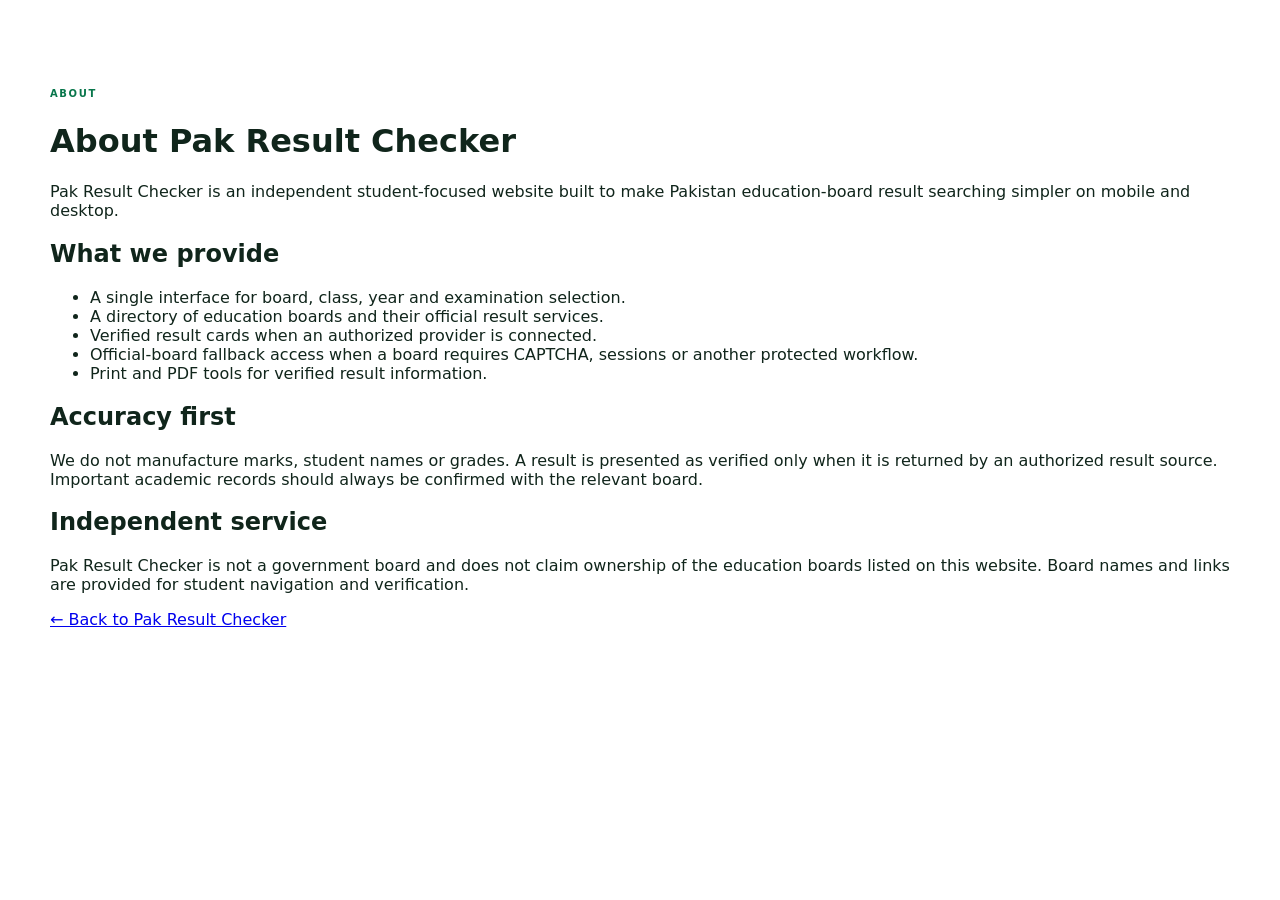
==== about.html @ 98196ac1 "Add About page for trust, transparency and SEO" ====
<!doctype html>
<html lang="en-PK">
<head>
<meta charset="utf-8"><meta name="viewport" content="width=device-width,initial-scale=1,viewport-fit=cover">
<meta name="robots" content="index,follow"><meta name="description" content="About Pak Result Checker — an independent Pakistan education result search and official-source directory.">
<link rel="canonical" href="https://pak-result-checker.vercel.app/about.html"><link rel="icon" href="/favicon.svg" type="image/svg+xml"><link rel="stylesheet" href="styles.css"><link rel="stylesheet" href="responsive.css"><title>About Pak Result Checker</title>
</head>
<body><a class="skip-link" href="#about">Skip to content</a>
<main class="section" id="about"><div class="container legal-page">
<span class="eyebrow">ABOUT</span><h1>About Pak Result Checker</h1>
<p>Pak Result Checker is an independent student-focused website built to make Pakistan education-board result searching simpler on mobile and desktop.</p>
<h2>What we provide</h2><ul><li>A single interface for board, class, year and examination selection.</li><li>A directory of education boards and their official result services.</li><li>Verified result cards when an authorized provider is connected.</li><li>Official-board fallback access when a board requires CAPTCHA, sessions or another protected workflow.</li><li>Print and PDF tools for verified result information.</li></ul>
<h2>Accuracy first</h2><p>We do not manufacture marks, student names or grades. A result is presented as verified only when it is returned by an authorized result source. Important academic records should always be confirmed with the relevant board.</p>
<h2>Independent service</h2><p>Pak Result Checker is not a government board and does not claim ownership of the education boards listed on this website. Board names and links are provided for student navigation and verification.</p>
<p><a href="/">← Back to Pak Result Checker</a></p>
</div></main></body></html>
---- styles.css ----
*{box-sizing:border-box}html{scroll-behavior:smooth}body{margin:0;font-family:Inter,system-ui,-apple-system,BlinkMacSystemFont,"Segoe UI",sans-serif;color:#10251b;background:#fff;-webkit-font-smoothing:antialiased;overflow-x:hidden}.container{width:min(1180px,calc(100% - 40px));margin:auto}.topbar{background:#063a28;color:#d9f4e5;font-size:11px}.topbar-inner{min-height:34px;display:flex;align-items:center;justify-content:space-between;gap:20px}.header{position:sticky;top:0;z-index:20;background:rgba(255,255,255,.92);backdrop-filter:blur(16px);border-bottom:1px solid #e8efe9}.nav{height:72px;display:flex;align-items:center;justify-content:space-between}.brand{display:flex;align-items:center;gap:11px;text-decoration:none;color:#10251b;min-width:0}.brand-mark{width:42px;height:42px;border-radius:13px;background:linear-gradient(145deg,#0c8354,#05623d);color:#fff;display:grid;place-items:center;font-weight:800;font-size:13px;box-shadow:0 9px 24px rgba(8,118,75,.2);flex:0 0 auto}.brand strong{display:block;font-size:15px;letter-spacing:-.02em}.brand small{display:block;color:#7a8981;font-size:9px;letter-spacing:.15em;margin-top:2px}.nav nav{display:flex;gap:30px}.nav nav a{color:#53655b;text-decoration:none;font-size:12px;font-weight:700;transition:.18s}.nav nav a:hover{color:#08764b}.nav-cta{display:inline-flex;gap:14px;align-items:center;background:#08764b;color:#fff;text-decoration:none;padding:13px 17px;border-radius:11px;font-size:11px;font-weight:800;box-shadow:0 7px 18px rgba(8,118,75,.16);white-space:nowrap}.nav-cta:hover{background:#06643f}.hero{position:relative;overflow:hidden;background:radial-gradient(circle at 88% 8%,rgba(184,237,208,.7),transparent 28%),radial-gradient(circle at 10% 100%,rgba(219,247,231,.7),transparent 30%),linear-gradient(135deg,#f7fcf8,#eef9f3);padding:74px 0 82px}.hero:after{content:"";position:absolute;width:380px;height:380px;border:1px solid rgba(8,118,75,.08);border-radius:50%;right:-170px;bottom:-240px}.hero-grid{display:grid;grid-template-columns:minmax(0,1fr) 510px;gap:68px;align-items:center;position:relative;z-index:1}.pill{display:inline-flex;align-items:center;gap:8px;font-size:10px;letter-spacing:.14em;font-weight:800;color:#08764b;background:#e7f7ee;border:1px solid #cfeadd;padding:8px 11px;border-radius:99px}.pill span{width:6px;height:6px;border-radius:50%;background:#18a76a;box-shadow:0 0 0 4px rgba(24,167,106,.08)}.hero h1{font-size:57px;line-height:1.02;letter-spacing:-.055em;margin:17px 0 20px;max-width:650px}.hero h1 em{font-style:normal;color:#08764b}.hero-copy>p{font-size:15px;line-height:1.85;color:#607068;max-width:590px;margin:0}.hero-points{display:flex;flex-wrap:wrap;gap:10px;margin-top:28px}.hero-points span{font-size:11px;font-weight:800;color:#345747;background:rgba(255,255,255,.62);border:1px solid #d9eae0;border-radius:99px;padding:8px 10px}.checker-card{background:rgba(255,255,255,.98);border:1px solid #dce9e1;border-radius:24px;padding:27px;box-shadow:0 26px 75px rgba(24,73,47,.14)}.card-top{display:flex;justify-content:space-between;align-items:flex-start;margin-bottom:18px;gap:12px}.card-top small{font-size:9px;letter-spacing:.15em;color:#779084;font-weight:800}.card-top h2{margin:6px 0 0;font-size:25px;letter-spacing:-.03em}.secure{font-size:10px;color:#23754f;font-weight:800;background:#edf8f2;padding:7px 9px;border-radius:99px;white-space:nowrap}.secure i{display:inline-block;width:6px;height:6px;border-radius:50%;background:#24aa6c;margin-right:5px}.source-note{display:flex;gap:10px;align-items:flex-start;background:#f2faf5;border:1px solid #d7ebdf;color:#426353;border-radius:13px;padding:12px;margin-bottom:18px}.source-icon{width:25px;height:25px;flex:0 0 25px;border-radius:8px;background:#08764b;color:#fff;display:grid;place-items:center;font-size:11px;font-weight:900}.source-note b{display:block;font-size:10px;color:#21563f;margin-bottom:3px}.source-note small{display:block;font-size:10px;line-height:1.55;color:#6a7b72}.form-grid{display:grid;grid-template-columns:1fr 1fr;gap:13px}label>span{display:block;font-size:10px;font-weight:800;color:#53665c;margin:0 0 7px}select,input{width:100%;height:47px;border:1px solid #d9e6df;border-radius:11px;background:#fff;padding:0 12px;font:inherit;font-size:12px;color:#152a20;outline:none;transition:border-color .18s,box-shadow .18s,background .18s;min-width:0}select:hover,input:hover{border-color:#c5d9ce}select:focus,input:focus{border-color:#48a97d;box-shadow:0 0 0 4px rgba(72,169,125,.1)}input::placeholder{color:#9aa69f}.search-field{display:block;margin-top:15px}.search-field small{display:block;color:#7b8982;font-size:9px;margin-top:7px}.input-wrap{position:relative}.input-wrap>span{position:absolute;left:13px;top:12px;color:#7d8d84;font-size:18px}.input-wrap input{padding-left:35px}.primary-btn{width:100%;height:50px;border:0;border-radius:11px;background:linear-gradient(135deg,#08764b,#06613e);color:#fff;margin-top:16px;display:flex;align-items:center;justify-content:space-between;padding:0 16px;font:inherit;font-size:12px;font-weight:800;cursor:pointer;transition:.18s;box-shadow:0 9px 20px rgba(8,118,75,.16);touch-action:manipulation}.primary-btn:hover{transform:translateY(-1px);box-shadow:0 12px 25px rgba(8,118,75,.21)}.primary-btn:disabled{opacity:.65;cursor:wait;transform:none;box-shadow:none}.privacy-note{text-align:center;color:#829089;font-size:9px;margin-top:10px}.ad-wrap{padding:17px 0}.ad-slot{min-height:74px;border:1px dashed #d6e4dc;border-radius:12px;background:#fbfdfc;display:flex;align-items:center;justify-content:center;color:#a1aea7;font-size:8px;letter-spacing:.13em}.ad-wide{min-height:100px}.mobile-ad{display:none}.trust-strip{background:#063a28;color:#fff}.trust-grid{display:grid;grid-template-columns:repeat(4,1fr);padding:24px 0}.trust-grid div{text-align:center;border-right:1px solid rgba(255,255,255,.13)}.trust-grid div:last-child{border:0}.trust-grid b{display:block;font-size:21px;letter-spacing:-.03em}.trust-grid span{display:block;font-size:9px;color:#acd2bd;margin-top:5px}.section{padding:82px 0}.section.soft{background:#f7faf8}.section-heading{display:flex;justify-content:space-between;align-items:end;gap:30px;margin-bottom:28px}.section-heading h2{font-size:33px;margin:8px 0 0;letter-spacing:-.04em}.section-heading p{max-width:470px;color:#6d7c73;font-size:12px;line-height:1.75;margin:0}.eyebrow{font-size:10px;letter-spacing:.16em;font-weight:800;color:#08764b}.centered{display:block;text-align:center}.centered p{margin:13px auto 0}.board-toolbar{display:grid;grid-template-columns:250px minmax(240px,1fr) auto;align-items:end;gap:13px;margin-bottom:18px}.board-toolbar label{display:block}.board-search input{height:43px}.board-count{font-size:10px;font-weight:800;color:#557066;background:#edf6f0;border:1px solid #dbeae0;border-radius:999px;padding:9px 12px;white-space:nowrap}.board-grid{display:grid;grid-template-columns:repeat(4,1fr);gap:13px}.board{border:1px solid #e0e9e3;background:#fff;border-radius:15px;min-height:139px;display:flex;flex-direction:column;text-align:left;transition:transform .18s,border-color .18s,box-shadow .18s;overflow:hidden}.board:hover{transform:translateY(-3px);border-color:#a9cfba;box-shadow:0 14px 34px rgba(30,83,54,.09)}.board-main{appearance:none;border:0!important;outline:0;background:transparent;text-align:left;padding:17px 17px 10px;display:flex;flex-direction:column;flex:1;cursor:pointer;color:#10251b;font:inherit;width:100%;touch-action:manipulation}.board-main:focus-visible{box-shadow:inset 0 0 0 3px rgba(8,118,75,.14)}.board-main .icon{width:33px;height:33px;border-radius:9px;background:#eaf6ef;display:grid;place-items:center;color:#08764b;font-weight:900;font-size:9px}.board-main strong{font-size:12px;margin-top:10px}.board-main small{color:#7b8880;font-size:9px;margin-top:4px}.board-link{display:block;text-decoration:none;border-top:1px solid #edf1ee;padding:10px 17px;color:#08764b;font-size:9px;font-weight:800;background:#fbfdfc}.board-link:hover{background:#eff8f3}.empty-board{border:1px dashed #cfdfd5;border-radius:14px;background:#fbfdfc;padding:25px;text-align:center;color:#718078;font-size:12px}.steps{display:grid;grid-template-columns:repeat(4,1fr);gap:16px}.steps article{background:#fff;border:1px solid #e2eae4;border-radius:16px;padding:22px;box-shadow:0 5px 18px rgba(35,72,53,.025)}.steps article>span{font-size:10px;font-weight:900;color:#08764b}.step-icon{margin-top:12px;font-size:20px;color:#08764b}.steps h3{font-size:14px;margin:8px 0 7px}.steps p{font-size:10px;color:#728078;line-height:1.7;margin:0}.feature-grid{display:grid;grid-template-columns:minmax(0,1fr) 420px;gap:80px;align-items:center}.feature-grid h2{font-size:36px;letter-spacing:-.045em;margin:8px 0 13px}.feature-grid p{color:#6c7a72;font-size:12px;line-height:1.85;max-width:580px}.feature-list{display:grid;grid-template-columns:1fr 1fr;gap:12px;margin-top:23px;color:#3d574a;font-size:10px;font-weight:800}.mini-result{background:linear-gradient(150deg,#fbfffc,#f1faf5);border:1px solid #dce9e1;border-radius:20px;padding:25px;box-shadow:0 18px 50px rgba(23,72,46,.08)}.mini-head{display:flex;justify-content:space-between;font-size:8px;color:#7a8981;letter-spacing:.1em;font-weight:900}.mini-head b{letter-spacing:.02em;color:#08764b;background:#e6f6ed;padding:6px 8px;border-radius:99px}.mini-result h3{margin:22px 0 5px;font-size:20px}.mini-result p{margin:0!important;font-size:10px!important}.mini-bars{display:grid;gap:9px;margin:20px 0}.mini-bars span{height:7px;background:#e8f0eb;border-radius:99px;overflow:hidden}.mini-bars i{display:block;height:100%;background:linear-gradient(90deg,#149562,#41b67f);border-radius:99px}.mini-total{display:flex;justify-content:space-between;border-top:1px solid #e0ebe4;padding-top:15px;font-size:9px;color:#7b8881}.mini-total b{color:#193d2b;font-size:11px;margin-left:5px}.faq-section{padding-top:30px}.faq{display:grid;grid-template-columns:1fr 1fr;gap:70px;border-top:1px solid #e6eee9;padding-top:50px}.faq h2{font-size:30px;letter-spacing:-.04em;margin:8px 0}.faq-copy p{font-size:12px;color:#6c7b72;line-height:1.85;margin:0 0 14px}.modal{position:fixed;inset:0;z-index:50;display:none}.modal.open{display:block}.modal-backdrop{position:absolute;inset:0;background:rgba(4,21,14,.64);backdrop-filter:blur(6px)}.result-modal{position:relative;width:min(720px,calc(100% - 28px));max-height:91vh;overflow:auto;background:#fff;border-radius:22px;margin:4.5vh auto;padding:31px;box-shadow:0 35px 100px rgba(0,0,0,.28)}.close{position:absolute;right:15px;top:13px;width:34px;height:34px;border:0;border-radius:50%;background:#eef4f0;font-size:21px;color:#53645a;cursor:pointer}.result-head{padding-right:38px;border-bottom:1px solid #e5ece7;padding-bottom:18px}.result-head .eyebrow{font-size:8px}.result-head h2{margin:7px 0;font-size:25px;letter-spacing:-.03em;overflow-wrap:anywhere}.result-meta{color:#718078;font-size:10px;line-height:1.6}.result-verified{display:inline-flex;align-items:center;gap:6px;margin-top:10px;background:#eaf7ef;color:#08764b;border-radius:99px;padding:6px 9px;font-size:9px;font-weight:800}.result-verified i{width:6px;height:6px;background:#22a76b;border-radius:50%}.official-source{display:flex;flex-direction:column;gap:7px;margin-top:18px;padding:16px;border:1px solid #cfe5d7;background:#f2faf5;border-radius:13px}.official-source b{font-size:12px;color:#164c35}.official-source span{font-size:10px;line-height:1.6;color:#63756b}.official-source a{align-self:flex-start;background:#08764b;color:#fff;text-decoration:none;border-radius:8px;padding:9px 11px;font-size:9px;font-weight:800}.student-card{display:grid;grid-template-columns:1fr 1fr;gap:11px;margin:20px 0}.student-card div{background:#f6f9f7;border:1px solid #edf2ee;border-radius:10px;padding:11px;min-width:0}.student-card span{display:block;color:#7b8881;font-size:8px}.student-card strong{display:block;font-size:11px;margin-top:4px;overflow-wrap:anywhere}.marks-wrap{overflow:auto;border:1px solid #e0e9e3;border-radius:11px}.marks{width:100%;border-collapse:collapse;font-size:10px;min-width:470px}.marks th{text-align:left;background:#08764b;color:#fff;padding:10px}.marks td{padding:10px;border-bottom:1px solid #e6ede8}.marks tr:last-child td{border-bottom:0}.summary{display:grid;grid-template-columns:repeat(3,1fr);gap:10px;margin-top:17px}.summary div{border:1px solid #dfe8e2;border-radius:10px;padding:12px;text-align:center;min-width:0}.summary span{display:block;color:#748078;font-size:8px}.summary strong{display:block;font-size:17px;margin-top:4px;overflow-wrap:anywhere}.pass{color:#087443}.result-actions{display:flex;gap:10px;margin-top:20px}.secondary-btn{height:42px;flex:1;border:1px solid #d7e3db;background:#fff;border-radius:10px;font:inherit;font-size:10px;font-weight:800;cursor:pointer;color:#3c4f44;touch-action:manipulation}.secondary-btn:hover{background:#f7faf8}.secondary-btn.primary{background:#08764b;border-color:#08764b;color:#fff}.demo-alert{display:flex;gap:9px;flex-direction:column;background:#fff8e8;border:1px solid #f2dfb3;color:#705a27;border-radius:12px;padding:12px 13px;margin-top:18px;font-size:10px;line-height:1.55}.demo-alert b{font-size:10px;color:#80611a}footer{background:#052e20;color:#fff;padding:28px 0}.footer-inner{display:flex;justify-content:space-between;gap:25px;align-items:flex-start;font-size:9px;color:#9fbbae}.footer-inner strong{display:block;color:#fff;font-size:12px;margin-bottom:3px}.footer-inner p{max-width:220px;line-height:1.6}.footer-brand{color:#fff}.footer-brand small{color:#9fbbae}.footer-inner a:not(.brand){display:block;color:#9fbbae;text-decoration:none;margin-top:7px}.footer-inner a:not(.brand):hover{color:#fff}.copyright{border-top:1px solid rgba(255,255,255,.1);margin-top:25px;padding-top:15px;font-size:8px;color:#7e9d8d;display:flex;justify-content:space-between;gap:15px}.copyright span{color:#638271}@media(max-width:1050px){.hero-grid{grid-template-columns:1fr;gap:40px}.hero-copy{max-width:760px}.hero h1{font-size:51px}.board-grid{grid-template-columns:repeat(3,1fr)}.feature-grid{grid-template-columns:1fr 380px;gap:35px}}@media(max-width:760px){.container{width:min(100% - 24px,1180px)}.topbar-inner{min-height:31px;font-size:9px}.topbar-inner span:last-child{display:none}.nav{height:62px}.nav nav{display:none}.nav-cta{padding:10px 12px}.hero{padding:50px 0 55px}.hero-grid{gap:27px}.hero h1{font-size:39px;line-height:1.04}.hero-copy>p{font-size:13px;line-height:1.75}.hero-points{gap:7px;margin-top:20px}.hero-points span{font-size:9px;padding:7px 9px}.checker-card{padding:19px;border-radius:20px}.card-top h2{font-size:22px}.source-note{padding:10px}.source-note small{font-size:9px}.form-grid{grid-template-columns:1fr;gap:11px}select,input{height:49px;font-size:13px}.primary-btn{height:52px;font-size:13px}.trust-grid{grid-template-columns:1fr 1fr}.trust-grid div{padding:8px;border-bottom:1px solid rgba(255,255,255,.12)}.section{padding:57px 0}.section-heading{display:block}.section-heading h2{font-size:29px}.section-heading p{margin-top:13px}.board-toolbar{grid-template-columns:1fr}.board-count{justify-self:start}.board-grid,.steps{grid-template-columns:1fr 1fr;gap:9px}.board{min-height:128px}.board-main{padding:13px 13px 9px}.board-main strong{font-size:11px;line-height:1.35}.board-main small{font-size:8px;line-height:1.4}.board-link{padding:9px 13px;font-size:9px}.feature-grid{grid-template-columns:1fr}.feature-grid h2{font-size:30px}.feature-list{grid-template-columns:1fr}.faq{grid-template-columns:1fr;gap:15px}.result-modal{padding:22px 17px;margin:2vh auto;border-radius:18px;max-height:96vh}.result-head h2{font-size:22px}.student-card{grid-template-columns:1fr}.summary{grid-template-columns:1fr 1fr 1fr}.official-source a{width:100%;text-align:center;padding:11px}.result-actions{flex-direction:column}.secondary-btn{width:100%;height:46px}.footer-inner{display:block}.footer-inner>div+div{margin-top:18px}.copyright{display:block}.copyright span{display:block;margin-top:7px}.mobile-ad{display:block;position:fixed;bottom:0;left:0;right:0;z-index:15;padding:5px max(5px,env(safe-area-inset-left)) calc(5px + env(safe-area-inset-bottom));background:rgba(255,255,255,.96);box-shadow:0 -4px 20px rgba(0,0,0,.06)}.mobile-ad .ad-slot{min-height:50px}.mobile-ad .ad-slot span{font-size:7px}}@media(max-width:400px){.container{width:calc(100% - 18px)}.brand strong{font-size:14px}.brand small{font-size:8px}.brand-mark{width:39px;height:39px;border-radius:12px}.nav-cta{padding:9px 10px;font-size:10px}.hero h1{font-size:34px}.board-grid,.steps{grid-template-columns:1fr}.summary{grid-template-columns:1fr}.checker-card{padding:16px}.hero{padding-top:40px}.pill{font-size:8px}.hero-points span{font-size:8px}.source-note{gap:7px}.source-icon{width:23px;height:23px;flex-basis:23px}.card-top h2{font-size:21px}}@media(prefers-reduced-motion:reduce){html{scroll-behavior:auto}.board,.primary-btn{transition:none}.board:hover,.primary-btn:hover{transform:none}}@media print{body>*:not(.modal){display:none!important}.modal,.result-modal{display:block!important;position:static!important;max-height:none!important;width:100%!important;margin:0!important;box-shadow:none!important;border-radius:0!important}.modal-backdrop,.close,.result-actions{display:none!important}.result-modal{padding:0!important}.result-head{padding-top:10px}.marks{min-width:0}.student-card div{background:#fff}.official-source{background:#fff}}
---- responsive.css ----
/* Pak Result Checker responsive/accessibility layer */
.skip-link{position:fixed;left:12px;top:-60px;z-index:100;background:#063a28;color:#fff;padding:10px 14px;border-radius:9px;font-size:12px;font-weight:800;text-decoration:none;transition:top .2s}.skip-link:focus{top:12px}.brand-mark{position:relative;overflow:hidden}.brand-mark:after{content:"";position:absolute;inset:2px;border:1px solid rgba(255,255,255,.22);border-radius:11px;pointer-events:none}.seo-content{background:#fbfdfc;border-top:1px solid #edf2ee;border-bottom:1px solid #edf2ee}.seo-content h2{font-size:32px;letter-spacing:-.04em;margin:8px 0 12px}.seo-content p{max-width:850px;color:#65756c;font-size:13px;line-height:1.9;margin:0}.seo-tags{display:flex;flex-wrap:wrap;gap:8px;margin-top:20px}.seo-tags span{font-size:10px;font-weight:800;color:#38604d;background:#edf8f1;border:1px solid #d8ebe0;border-radius:99px;padding:8px 10px}.seo-board-grid{display:grid;grid-template-columns:repeat(3,minmax(0,1fr));gap:16px}.seo-board-grid article{background:#fff;border:1px solid #e2ebe5;border-radius:18px;padding:20px;box-shadow:0 8px 25px rgba(9,57,39,.05)}.seo-board-grid h2,.seo-board-grid h3{margin:0 0 8px;color:#0a2d20;letter-spacing:-.025em}.seo-board-grid h2{font-size:22px}.seo-board-grid h3{font-size:18px}.seo-board-grid p{margin:0 0 14px;color:#65756c;font-size:12px;line-height:1.7}.seo-board-grid a{font-size:11px;font-weight:800;color:#087d52;text-decoration:none}.seo-board-grid a:hover{text-decoration:underline}.board-actions,.official-actions{display:flex;flex-wrap:wrap;gap:8px;align-items:center}.board-actions .board-link.secondary{color:#65756c}.official-actions{margin-top:14px}.official-actions .primary-btn,.official-actions .secondary-btn{display:inline-flex;align-items:center;justify-content:center;text-decoration:none}.modal-open{overflow:hidden}.result-actions{display:flex;flex-wrap:wrap;gap:10px}.result-actions .primary-btn,.result-actions .secondary-btn{min-height:46px}.result-modal{overflow:auto}.table-wrap{overflow:auto;-webkit-overflow-scrolling:touch}.table-wrap table{min-width:560px}html,body{max-width:100%;overflow-x:hidden}.container,.hero-grid,.checker-card,.section,.board-grid,.board-toolbar,.form-grid,.feature-grid,.faq{min-width:0}.hero-copy,.checker-card,.section-heading,.board,.board-main,.result-modal{overflow-wrap:anywhere}img,iframe,video{max-width:100%}
@media (max-width:1100px){.container{width:min(100% - 32px,1000px)}.hero-grid{grid-template-columns:1fr 470px;gap:35px}.hero h1{font-size:48px}.board-grid{grid-template-columns:repeat(3,1fr)}.feature-grid{gap:45px}.nav nav{gap:20px}.seo-board-grid{grid-template-columns:repeat(2,minmax(0,1fr))}}
@media (max-width:820px){.topbar-inner{min-height:30px;font-size:9px}.topbar-inner span:last-child{display:none}.nav{height:64px}.nav nav{display:none}.nav-cta{padding:11px 13px}.hero{padding:38px 0 48px}.hero-grid{grid-template-columns:1fr;gap:26px}.hero-copy{text-align:left}.hero h1{font-size:clamp(38px,8vw,52px);max-width:720px}.hero-copy>p{font-size:13px;line-height:1.75}.checker-card{border-radius:20px;padding:21px}.section{padding:60px 0}.section-heading{display:block}.section-heading p{margin-top:12px}.board-toolbar{grid-template-columns:1fr 1fr}.board-count{justify-self:start}.board-grid{grid-template-columns:repeat(2,1fr)}.steps{grid-template-columns:repeat(2,1fr)}.feature-grid{grid-template-columns:1fr}.faq{grid-template-columns:1fr;gap:22px}.feature-grid h2{font-size:32px}.result-modal{margin:2vh auto;max-height:96vh;padding:22px}.mobile-ad{display:block;position:fixed;left:10px;right:10px;bottom:10px;z-index:18}.mobile-ad .ad-slot{min-height:52px;background:rgba(255,255,255,.96);backdrop-filter:blur(8px);box-shadow:0 8px 28px rgba(0,0,0,.1)}body{padding-bottom:72px}}
@media (max-width:560px){.container{width:calc(100% - 24px)}.brand strong{font-size:14px}.brand small{font-size:8px}.brand-mark{width:38px;height:38px;border-radius:12px}.nav-cta{font-size:10px}.hero{padding:30px 0 36px}.pill{font-size:8px;padding:7px 9px}.hero h1{font-size:39px;line-height:1.04;margin:14px 0 16px}.hero-points{gap:7px;margin-top:20px}.hero-points span{font-size:9px;padding:7px 8px}.checker-card{padding:17px;border-radius:18px}.card-top h2{font-size:23px}.source-note{padding:10px}.source-note small{font-size:9px}.form-grid{grid-template-columns:1fr;gap:11px}select,input{height:48px;font-size:13px}.primary-btn{height:51px}.trust-grid{grid-template-columns:1fr 1fr;padding:18px 0}.trust-grid div{padding:9px 0;border-bottom:1px solid rgba(255,255,255,.13)}.trust-grid div:nth-child(2){border-right:0}.trust-grid div:nth-child(3),.trust-grid div:nth-child(4){border-bottom:0}.section{padding:48px 0}.section-heading h2,.seo-content h2{font-size:28px}.board-toolbar{grid-template-columns:1fr}.board-count{justify-self:start}.board-grid{grid-template-columns:1fr;gap:10px}.board{min-height:128px}.board-actions{align-items:stretch}.board-actions .board-link{font-size:9px}.steps{grid-template-columns:1fr}.feature-list{grid-template-columns:1fr}.mini-result{padding:19px}.faq{padding-top:34px}.result-modal{width:calc(100% - 16px);padding:18px;border-radius:17px}.result-head h2{font-size:22px}.student-card{grid-template-columns:1fr}.summary{grid-template-columns:1fr 1fr}.summary div:last-child{grid-column:1/-1}.seo-tags{gap:6px}.seo-tags span{font-size:9px;padding:7px 8px}.seo-board-grid{grid-template-columns:1fr;gap:12px}.seo-board-grid article{padding:17px}.footer-inner{grid-template-columns:1fr!important;gap:25px!important}.copyright{font-size:8px!important;line-height:1.6}.copyright span{display:block;margin-top:5px}.official-actions{display:grid;grid-template-columns:1fr}.official-actions a{width:100%}.result-actions{display:grid;grid-template-columns:1fr}.result-actions button{width:100%}}
@media (max-width:360px){.container{width:calc(100% - 18px)}.nav-cta{padding:10px 10px}.hero h1{font-size:34px}.checker-card{padding:14px}.source-note{display:block}.source-icon{margin-bottom:7px}.summary{grid-template-columns:1fr}.summary div:last-child{grid-column:auto}.mobile-ad{left:6px;right:6px}.mobile-ad .ad-slot{min-height:48px}}
@media (prefers-reduced-motion:reduce){html{scroll-behavior:auto}*,*:before,*:after{animation-duration:.01ms!important;animation-iteration-count:1!important;transition-duration:.01ms!important}.board:hover,.primary-btn:hover{transform:none}}
@media (forced-colors:active){.primary-btn,.nav-cta{border:1px solid ButtonText}.board-main:focus-visible,.close:focus-visible,select:focus-visible,input:focus-visible,.nav-cta:focus-visible,.brand:focus-visible{outline:2px solid Highlight;outline-offset:2px}}
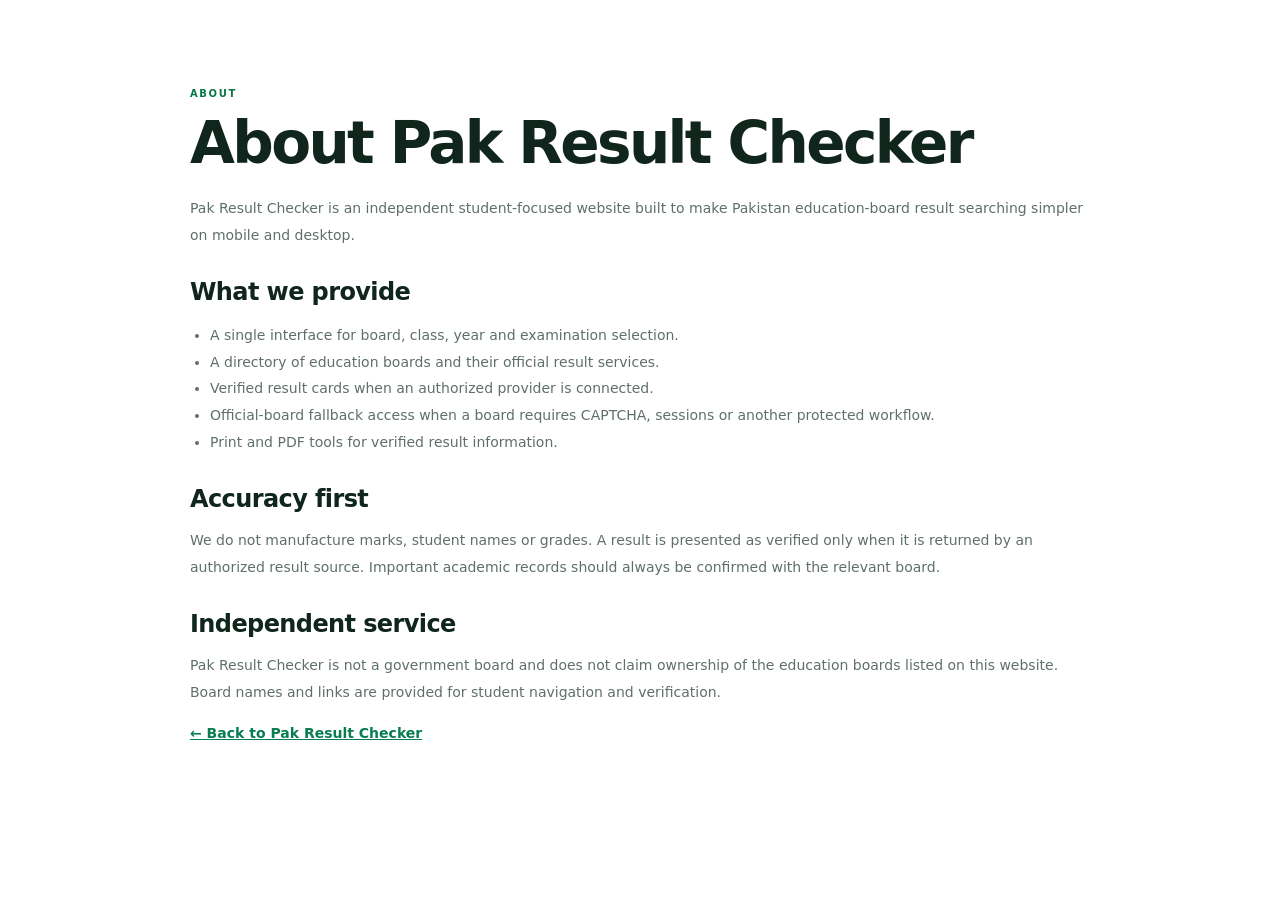
==== commit b76d48d3: "Add Google AdSense code snippet to all pages for AdSense site verification" ====
--- a/about.html
+++ b/about.html
@@ -1,6 +1,8 @@
 <!doctype html>
 <html lang="en-PK">
 <head>
+  <!-- Google AdSense -->
+  <script async src="https://pagead2.googlesyndication.com/pagead/js/adsbygoogle.js?client=ca-pub-5179042048080611" crossorigin="anonymous"></script>
 <meta charset="utf-8"><meta name="viewport" content="width=device-width,initial-scale=1,viewport-fit=cover">
 <meta name="robots" content="index,follow"><meta name="description" content="About Pak Result Checker — an independent Pakistan education result search and official-source directory.">
 <link rel="canonical" href="https://pak-result-checker.vercel.app/about.html"><link rel="icon" href="/favicon.svg" type="image/svg+xml"><link rel="stylesheet" href="styles.css"><link rel="stylesheet" href="responsive.css"><title>About Pak Result Checker</title>
--- a/styles.css
+++ b/styles.css
@@ -1 +1,157 @@
 *{box-sizing:border-box}html{scroll-behavior:smooth}body{margin:0;font-family:Inter,system-ui,-apple-system,BlinkMacSystemFont,"Segoe UI",sans-serif;color:#10251b;background:#fff;-webkit-font-smoothing:antialiased;overflow-x:hidden}.container{width:min(1180px,calc(100% - 40px));margin:auto}.topbar{background:#063a28;color:#d9f4e5;font-size:11px}.topbar-inner{min-height:34px;display:flex;align-items:center;justify-content:space-between;gap:20px}.header{position:sticky;top:0;z-index:20;background:rgba(255,255,255,.92);backdrop-filter:blur(16px);border-bottom:1px solid #e8efe9}.nav{height:72px;display:flex;align-items:center;justify-content:space-between}.brand{display:flex;align-items:center;gap:11px;text-decoration:none;color:#10251b;min-width:0}.brand-mark{width:42px;height:42px;border-radius:13px;background:linear-gradient(145deg,#0c8354,#05623d);color:#fff;display:grid;place-items:center;font-weight:800;font-size:13px;box-shadow:0 9px 24px rgba(8,118,75,.2);flex:0 0 auto}.brand strong{display:block;font-size:15px;letter-spacing:-.02em}.brand small{display:block;color:#7a8981;font-size:9px;letter-spacing:.15em;margin-top:2px}.nav nav{display:flex;gap:30px}.nav nav a{color:#53655b;text-decoration:none;font-size:12px;font-weight:700;transition:.18s}.nav nav a:hover{color:#08764b}.nav-cta{display:inline-flex;gap:14px;align-items:center;background:#08764b;color:#fff;text-decoration:none;padding:13px 17px;border-radius:11px;font-size:11px;font-weight:800;box-shadow:0 7px 18px rgba(8,118,75,.16);white-space:nowrap}.nav-cta:hover{background:#06643f}.hero{position:relative;overflow:hidden;background:radial-gradient(circle at 88% 8%,rgba(184,237,208,.7),transparent 28%),radial-gradient(circle at 10% 100%,rgba(219,247,231,.7),transparent 30%),linear-gradient(135deg,#f7fcf8,#eef9f3);padding:74px 0 82px}.hero:after{content:"";position:absolute;width:380px;height:380px;border:1px solid rgba(8,118,75,.08);border-radius:50%;right:-170px;bottom:-240px}.hero-grid{display:grid;grid-template-columns:minmax(0,1fr) 510px;gap:68px;align-items:center;position:relative;z-index:1}.pill{display:inline-flex;align-items:center;gap:8px;font-size:10px;letter-spacing:.14em;font-weight:800;color:#08764b;background:#e7f7ee;border:1px solid #cfeadd;padding:8px 11px;border-radius:99px}.pill span{width:6px;height:6px;border-radius:50%;background:#18a76a;box-shadow:0 0 0 4px rgba(24,167,106,.08)}.hero h1{font-size:57px;line-height:1.02;letter-spacing:-.055em;margin:17px 0 20px;max-width:650px}.hero h1 em{font-style:normal;color:#08764b}.hero-copy>p{font-size:15px;line-height:1.85;color:#607068;max-width:590px;margin:0}.hero-points{display:flex;flex-wrap:wrap;gap:10px;margin-top:28px}.hero-points span{font-size:11px;font-weight:800;color:#345747;background:rgba(255,255,255,.62);border:1px solid #d9eae0;border-radius:99px;padding:8px 10px}.checker-card{background:rgba(255,255,255,.98);border:1px solid #dce9e1;border-radius:24px;padding:27px;box-shadow:0 26px 75px rgba(24,73,47,.14)}.card-top{display:flex;justify-content:space-between;align-items:flex-start;margin-bottom:18px;gap:12px}.card-top small{font-size:9px;letter-spacing:.15em;color:#779084;font-weight:800}.card-top h2{margin:6px 0 0;font-size:25px;letter-spacing:-.03em}.secure{font-size:10px;color:#23754f;font-weight:800;background:#edf8f2;padding:7px 9px;border-radius:99px;white-space:nowrap}.secure i{display:inline-block;width:6px;height:6px;border-radius:50%;background:#24aa6c;margin-right:5px}.source-note{display:flex;gap:10px;align-items:flex-start;background:#f2faf5;border:1px solid #d7ebdf;color:#426353;border-radius:13px;padding:12px;margin-bottom:18px}.source-icon{width:25px;height:25px;flex:0 0 25px;border-radius:8px;background:#08764b;color:#fff;display:grid;place-items:center;font-size:11px;font-weight:900}.source-note b{display:block;font-size:10px;color:#21563f;margin-bottom:3px}.source-note small{display:block;font-size:10px;line-height:1.55;color:#6a7b72}.form-grid{display:grid;grid-template-columns:1fr 1fr;gap:13px}label>span{display:block;font-size:10px;font-weight:800;color:#53665c;margin:0 0 7px}select,input{width:100%;height:47px;border:1px solid #d9e6df;border-radius:11px;background:#fff;padding:0 12px;font:inherit;font-size:12px;color:#152a20;outline:none;transition:border-color .18s,box-shadow .18s,background .18s;min-width:0}select:hover,input:hover{border-color:#c5d9ce}select:focus,input:focus{border-color:#48a97d;box-shadow:0 0 0 4px rgba(72,169,125,.1)}input::placeholder{color:#9aa69f}.search-field{display:block;margin-top:15px}.search-field small{display:block;color:#7b8982;font-size:9px;margin-top:7px}.input-wrap{position:relative}.input-wrap>span{position:absolute;left:13px;top:12px;color:#7d8d84;font-size:18px}.input-wrap input{padding-left:35px}.primary-btn{width:100%;height:50px;border:0;border-radius:11px;background:linear-gradient(135deg,#08764b,#06613e);color:#fff;margin-top:16px;display:flex;align-items:center;justify-content:space-between;padding:0 16px;font:inherit;font-size:12px;font-weight:800;cursor:pointer;transition:.18s;box-shadow:0 9px 20px rgba(8,118,75,.16);touch-action:manipulation}.primary-btn:hover{transform:translateY(-1px);box-shadow:0 12px 25px rgba(8,118,75,.21)}.primary-btn:disabled{opacity:.65;cursor:wait;transform:none;box-shadow:none}.privacy-note{text-align:center;color:#829089;font-size:9px;margin-top:10px}.ad-wrap{padding:17px 0}.ad-slot{min-height:74px;border:1px dashed #d6e4dc;border-radius:12px;background:#fbfdfc;display:flex;align-items:center;justify-content:center;color:#a1aea7;font-size:8px;letter-spacing:.13em}.ad-wide{min-height:100px}.mobile-ad{display:none}.trust-strip{background:#063a28;color:#fff}.trust-grid{display:grid;grid-template-columns:repeat(4,1fr);padding:24px 0}.trust-grid div{text-align:center;border-right:1px solid rgba(255,255,255,.13)}.trust-grid div:last-child{border:0}.trust-grid b{display:block;font-size:21px;letter-spacing:-.03em}.trust-grid span{display:block;font-size:9px;color:#acd2bd;margin-top:5px}.section{padding:82px 0}.section.soft{background:#f7faf8}.section-heading{display:flex;justify-content:space-between;align-items:end;gap:30px;margin-bottom:28px}.section-heading h2{font-size:33px;margin:8px 0 0;letter-spacing:-.04em}.section-heading p{max-width:470px;color:#6d7c73;font-size:12px;line-height:1.75;margin:0}.eyebrow{font-size:10px;letter-spacing:.16em;font-weight:800;color:#08764b}.centered{display:block;text-align:center}.centered p{margin:13px auto 0}.board-toolbar{display:grid;grid-template-columns:250px minmax(240px,1fr) auto;align-items:end;gap:13px;margin-bottom:18px}.board-toolbar label{display:block}.board-search input{height:43px}.board-count{font-size:10px;font-weight:800;color:#557066;background:#edf6f0;border:1px solid #dbeae0;border-radius:999px;padding:9px 12px;white-space:nowrap}.board-grid{display:grid;grid-template-columns:repeat(4,1fr);gap:13px}.board{border:1px solid #e0e9e3;background:#fff;border-radius:15px;min-height:139px;display:flex;flex-direction:column;text-align:left;transition:transform .18s,border-color .18s,box-shadow .18s;overflow:hidden}.board:hover{transform:translateY(-3px);border-color:#a9cfba;box-shadow:0 14px 34px rgba(30,83,54,.09)}.board-main{appearance:none;border:0!important;outline:0;background:transparent;text-align:left;padding:17px 17px 10px;display:flex;flex-direction:column;flex:1;cursor:pointer;color:#10251b;font:inherit;width:100%;touch-action:manipulation}.board-main:focus-visible{box-shadow:inset 0 0 0 3px rgba(8,118,75,.14)}.board-main .icon{width:33px;height:33px;border-radius:9px;background:#eaf6ef;display:grid;place-items:center;color:#08764b;font-weight:900;font-size:9px}.board-main strong{font-size:12px;margin-top:10px}.board-main small{color:#7b8880;font-size:9px;margin-top:4px}.board-link{display:block;text-decoration:none;border-top:1px solid #edf1ee;padding:10px 17px;color:#08764b;font-size:9px;font-weight:800;background:#fbfdfc}.board-link:hover{background:#eff8f3}.empty-board{border:1px dashed #cfdfd5;border-radius:14px;background:#fbfdfc;padding:25px;text-align:center;color:#718078;font-size:12px}.steps{display:grid;grid-template-columns:repeat(4,1fr);gap:16px}.steps article{background:#fff;border:1px solid #e2eae4;border-radius:16px;padding:22px;box-shadow:0 5px 18px rgba(35,72,53,.025)}.steps article>span{font-size:10px;font-weight:900;color:#08764b}.step-icon{margin-top:12px;font-size:20px;color:#08764b}.steps h3{font-size:14px;margin:8px 0 7px}.steps p{font-size:10px;color:#728078;line-height:1.7;margin:0}.feature-grid{display:grid;grid-template-columns:minmax(0,1fr) 420px;gap:80px;align-items:center}.feature-grid h2{font-size:36px;letter-spacing:-.045em;margin:8px 0 13px}.feature-grid p{color:#6c7a72;font-size:12px;line-height:1.85;max-width:580px}.feature-list{display:grid;grid-template-columns:1fr 1fr;gap:12px;margin-top:23px;color:#3d574a;font-size:10px;font-weight:800}.mini-result{background:linear-gradient(150deg,#fbfffc,#f1faf5);border:1px solid #dce9e1;border-radius:20px;padding:25px;box-shadow:0 18px 50px rgba(23,72,46,.08)}.mini-head{display:flex;justify-content:space-between;font-size:8px;color:#7a8981;letter-spacing:.1em;font-weight:900}.mini-head b{letter-spacing:.02em;color:#08764b;background:#e6f6ed;padding:6px 8px;border-radius:99px}.mini-result h3{margin:22px 0 5px;font-size:20px}.mini-result p{margin:0!important;font-size:10px!important}.mini-bars{display:grid;gap:9px;margin:20px 0}.mini-bars span{height:7px;background:#e8f0eb;border-radius:99px;overflow:hidden}.mini-bars i{display:block;height:100%;background:linear-gradient(90deg,#149562,#41b67f);border-radius:99px}.mini-total{display:flex;justify-content:space-between;border-top:1px solid #e0ebe4;padding-top:15px;font-size:9px;color:#7b8881}.mini-total b{color:#193d2b;font-size:11px;margin-left:5px}.faq-section{padding-top:30px}.faq{display:grid;grid-template-columns:1fr 1fr;gap:70px;border-top:1px solid #e6eee9;padding-top:50px}.faq h2{font-size:30px;letter-spacing:-.04em;margin:8px 0}.faq-copy p{font-size:12px;color:#6c7b72;line-height:1.85;margin:0 0 14px}.modal{position:fixed;inset:0;z-index:50;display:none}.modal.open{display:block}.modal-backdrop{position:absolute;inset:0;background:rgba(4,21,14,.64);backdrop-filter:blur(6px)}.result-modal{position:relative;width:min(720px,calc(100% - 28px));max-height:91vh;overflow:auto;background:#fff;border-radius:22px;margin:4.5vh auto;padding:31px;box-shadow:0 35px 100px rgba(0,0,0,.28)}.close{position:absolute;right:15px;top:13px;width:34px;height:34px;border:0;border-radius:50%;background:#eef4f0;font-size:21px;color:#53645a;cursor:pointer}.result-head{padding-right:38px;border-bottom:1px solid #e5ece7;padding-bottom:18px}.result-head .eyebrow{font-size:8px}.result-head h2{margin:7px 0;font-size:25px;letter-spacing:-.03em;overflow-wrap:anywhere}.result-meta{color:#718078;font-size:10px;line-height:1.6}.result-verified{display:inline-flex;align-items:center;gap:6px;margin-top:10px;background:#eaf7ef;color:#08764b;border-radius:99px;padding:6px 9px;font-size:9px;font-weight:800}.result-verified i{width:6px;height:6px;background:#22a76b;border-radius:50%}.official-source{display:flex;flex-direction:column;gap:7px;margin-top:18px;padding:16px;border:1px solid #cfe5d7;background:#f2faf5;border-radius:13px}.official-source b{font-size:12px;color:#164c35}.official-source span{font-size:10px;line-height:1.6;color:#63756b}.official-source a{align-self:flex-start;background:#08764b;color:#fff;text-decoration:none;border-radius:8px;padding:9px 11px;font-size:9px;font-weight:800}.student-card{display:grid;grid-template-columns:1fr 1fr;gap:11px;margin:20px 0}.student-card div{background:#f6f9f7;border:1px solid #edf2ee;border-radius:10px;padding:11px;min-width:0}.student-card span{display:block;color:#7b8881;font-size:8px}.student-card strong{display:block;font-size:11px;margin-top:4px;overflow-wrap:anywhere}.marks-wrap{overflow:auto;border:1px solid #e0e9e3;border-radius:11px}.marks{width:100%;border-collapse:collapse;font-size:10px;min-width:470px}.marks th{text-align:left;background:#08764b;color:#fff;padding:10px}.marks td{padding:10px;border-bottom:1px solid #e6ede8}.marks tr:last-child td{border-bottom:0}.summary{display:grid;grid-template-columns:repeat(3,1fr);gap:10px;margin-top:17px}.summary div{border:1px solid #dfe8e2;border-radius:10px;padding:12px;text-align:center;min-width:0}.summary span{display:block;color:#748078;font-size:8px}.summary strong{display:block;font-size:17px;margin-top:4px;overflow-wrap:anywhere}.pass{color:#087443}.result-actions{display:flex;gap:10px;margin-top:20px}.secondary-btn{height:42px;flex:1;border:1px solid #d7e3db;background:#fff;border-radius:10px;font:inherit;font-size:10px;font-weight:800;cursor:pointer;color:#3c4f44;touch-action:manipulation}.secondary-btn:hover{background:#f7faf8}.secondary-btn.primary{background:#08764b;border-color:#08764b;color:#fff}.demo-alert{display:flex;gap:9px;flex-direction:column;background:#fff8e8;border:1px solid #f2dfb3;color:#705a27;border-radius:12px;padding:12px 13px;margin-top:18px;font-size:10px;line-height:1.55}.demo-alert b{font-size:10px;color:#80611a}footer{background:#052e20;color:#fff;padding:28px 0}.footer-inner{display:flex;justify-content:space-between;gap:25px;align-items:flex-start;font-size:9px;color:#9fbbae}.footer-inner strong{display:block;color:#fff;font-size:12px;margin-bottom:3px}.footer-inner p{max-width:220px;line-height:1.6}.footer-brand{color:#fff}.footer-brand small{color:#9fbbae}.footer-inner a:not(.brand){display:block;color:#9fbbae;text-decoration:none;margin-top:7px}.footer-inner a:not(.brand):hover{color:#fff}.copyright{border-top:1px solid rgba(255,255,255,.1);margin-top:25px;padding-top:15px;font-size:8px;color:#7e9d8d;display:flex;justify-content:space-between;gap:15px}.copyright span{color:#638271}@media(max-width:1050px){.hero-grid{grid-template-columns:1fr;gap:40px}.hero-copy{max-width:760px}.hero h1{font-size:51px}.board-grid{grid-template-columns:repeat(3,1fr)}.feature-grid{grid-template-columns:1fr 380px;gap:35px}}@media(max-width:760px){.container{width:min(100% - 24px,1180px)}.topbar-inner{min-height:31px;font-size:9px}.topbar-inner span:last-child{display:none}.nav{height:62px}.nav nav{display:none}.nav-cta{padding:10px 12px}.hero{padding:50px 0 55px}.hero-grid{gap:27px}.hero h1{font-size:39px;line-height:1.04}.hero-copy>p{font-size:13px;line-height:1.75}.hero-points{gap:7px;margin-top:20px}.hero-points span{font-size:9px;padding:7px 9px}.checker-card{padding:19px;border-radius:20px}.card-top h2{font-size:22px}.source-note{padding:10px}.source-note small{font-size:9px}.form-grid{grid-template-columns:1fr;gap:11px}select,input{height:49px;font-size:13px}.primary-btn{height:52px;font-size:13px}.trust-grid{grid-template-columns:1fr 1fr}.trust-grid div{padding:8px;border-bottom:1px solid rgba(255,255,255,.12)}.section{padding:57px 0}.section-heading{display:block}.section-heading h2{font-size:29px}.section-heading p{margin-top:13px}.board-toolbar{grid-template-columns:1fr}.board-count{justify-self:start}.board-grid,.steps{grid-template-columns:1fr 1fr;gap:9px}.board{min-height:128px}.board-main{padding:13px 13px 9px}.board-main strong{font-size:11px;line-height:1.35}.board-main small{font-size:8px;line-height:1.4}.board-link{padding:9px 13px;font-size:9px}.feature-grid{grid-template-columns:1fr}.feature-grid h2{font-size:30px}.feature-list{grid-template-columns:1fr}.faq{grid-template-columns:1fr;gap:15px}.result-modal{padding:22px 17px;margin:2vh auto;border-radius:18px;max-height:96vh}.result-head h2{font-size:22px}.student-card{grid-template-columns:1fr}.summary{grid-template-columns:1fr 1fr 1fr}.official-source a{width:100%;text-align:center;padding:11px}.result-actions{flex-direction:column}.secondary-btn{width:100%;height:46px}.footer-inner{display:block}.footer-inner>div+div{margin-top:18px}.copyright{display:block}.copyright span{display:block;margin-top:7px}.mobile-ad{display:block;position:fixed;bottom:0;left:0;right:0;z-index:15;padding:5px max(5px,env(safe-area-inset-left)) calc(5px + env(safe-area-inset-bottom));background:rgba(255,255,255,.96);box-shadow:0 -4px 20px rgba(0,0,0,.06)}.mobile-ad .ad-slot{min-height:50px}.mobile-ad .ad-slot span{font-size:7px}}@media(max-width:400px){.container{width:calc(100% - 18px)}.brand strong{font-size:14px}.brand small{font-size:8px}.brand-mark{width:39px;height:39px;border-radius:12px}.nav-cta{padding:9px 10px;font-size:10px}.hero h1{font-size:34px}.board-grid,.steps{grid-template-columns:1fr}.summary{grid-template-columns:1fr}.checker-card{padding:16px}.hero{padding-top:40px}.pill{font-size:8px}.hero-points span{font-size:8px}.source-note{gap:7px}.source-icon{width:23px;height:23px;flex-basis:23px}.card-top h2{font-size:21px}}@media(prefers-reduced-motion:reduce){html{scroll-behavior:auto}.board,.primary-btn{transition:none}.board:hover,.primary-btn:hover{transform:none}}@media print{body>*:not(.modal){display:none!important}.modal,.result-modal{display:block!important;position:static!important;max-height:none!important;width:100%!important;margin:0!important;box-shadow:none!important;border-radius:0!important}.modal-backdrop,.close,.result-actions{display:none!important}.result-modal{padding:0!important}.result-head{padding-top:10px}.marks{min-width:0}.student-card div{background:#fff}.official-source{background:#fff}}
+
+/* Honest result guidance panel (replaces fake provider check) */
+.guide-card{background:#f8fcf9;border:1px solid #d8e9de;border-radius:16px;padding:22px;margin-top:18px}
+.guide-why{font-size:12px;line-height:1.75;color:#4a5c52;margin:0 0 16px}
+.guide-why b{color:#163b2a}
+.guide-steps{margin:0 0 18px;padding-left:20px;display:grid;gap:10px}
+.guide-steps li{font-size:12px;line-height:1.7;color:#3d4f45}
+.guide-steps li b{color:#10251b}
+.roll-chip{display:inline-block;background:#e7f4ec;border:1px solid #bfe0cd;color:#0b5c38;font-weight:800;padding:2px 10px;border-radius:99px;letter-spacing:.04em}
+.copy-btn{margin-left:8px;border:1px solid #c9dcd1;background:#fff;border-radius:8px;font-size:10px;font-weight:800;color:#08764b;padding:5px 10px;cursor:pointer}
+.copy-btn:hover{background:#eef7f1}
+.official-actions{display:grid;gap:10px;margin-bottom:14px}
+.primary-btn.big{height:56px;font-size:14px;justify-content:center;gap:10px;text-decoration:none}
+.guide-note{font-size:10px;line-height:1.65;color:#7b8a80;margin:0;background:#fff;border:1px dashed #d5e2d9;border-radius:10px;padding:10px 12px}
+@media(max-width:700px){.guide-card{padding:16px}.guide-steps li{font-size:11px}.primary-btn.big{height:54px;font-size:13px}}
+
+/* ============ DARK MODE ============ */
+:root{--dm-bg:#0c1411;--dm-surface:#131e19;--dm-surface2:#182620;--dm-border:#24382e;--dm-text:#e9f2ec;--dm-muted:#9db3a7;--dm-accent:#3ddc97;--dm-accent-dk:#0b3d28}
+[data-theme="dark"]{color-scheme:dark}
+[data-theme="dark"] body{background:var(--dm-bg);color:var(--dm-text)}
+[data-theme="dark"] .header{background:rgba(12,20,17,.92);border-bottom-color:var(--dm-border)}
+[data-theme="dark"] .brand,[data-theme="dark"] .brand strong{color:var(--dm-text)}
+[data-theme="dark"] .brand small{color:var(--dm-muted)}
+[data-theme="dark"] .nav nav a{color:var(--dm-muted)}
+[data-theme="dark"] .nav nav a:hover{color:var(--dm-accent)}
+[data-theme="dark"] .hero{background:radial-gradient(circle at 88% 8%,rgba(61,220,151,.12),transparent 28%),radial-gradient(circle at 10% 100%,rgba(61,220,151,.08),transparent 30%),linear-gradient(135deg,#0c1411,#101b16)}
+[data-theme="dark"] .hero-copy>p{color:var(--dm-muted)}
+[data-theme="dark"] .hero h1{color:var(--dm-text)}
+[data-theme="dark"] .hero h1 em{color:var(--dm-accent)}
+[data-theme="dark"] .hero-points span{background:rgba(61,220,151,.08);border-color:var(--dm-border);color:#c4d9cd}
+[data-theme="dark"] .pill{background:rgba(61,220,151,.1);border-color:#1e4a36;color:var(--dm-accent)}
+[data-theme="dark"] .checker-card{background:var(--dm-surface);border-color:var(--dm-border);box-shadow:0 26px 75px rgba(0,0,0,.4)}
+[data-theme="dark"] .card-top h2{color:var(--dm-text)}
+[data-theme="dark"] .card-top small{color:var(--dm-muted)}
+[data-theme="dark"] .secure{background:rgba(61,220,151,.12);color:var(--dm-accent)}
+[data-theme="dark"] .source-note{background:rgba(61,220,151,.06);border-color:#1e4a36;color:var(--dm-muted)}
+[data-theme="dark"] .source-note b{color:var(--dm-accent)}
+[data-theme="dark"] .source-note small{color:var(--dm-muted)}
+[data-theme="dark"] label>span{color:var(--dm-muted)}
+[data-theme="dark"] select,[data-theme="dark"] input{background:var(--dm-surface2);border-color:var(--dm-border);color:var(--dm-text)}
+[data-theme="dark"] select:hover,[data-theme="dark"] input:hover{border-color:#2e4a3c}
+[data-theme="dark"] input::placeholder{color:#5f7268}
+[data-theme="dark"] .search-field small,[data-theme="dark"] .privacy-note{color:#7d9187}
+[data-theme="dark"] .section.soft{background:#0e1713}
+[data-theme="dark"] .section-heading h2{color:var(--dm-text)}
+[data-theme="dark"] .section-heading p{color:var(--dm-muted)}
+[data-theme="dark"] .board{background:var(--dm-surface);border-color:var(--dm-border)}
+[data-theme="dark"] .board:hover{border-color:#2e5a44;box-shadow:0 14px 34px rgba(0,0,0,.35)}
+[data-theme="dark"] .board-main{color:var(--dm-text)}
+[data-theme="dark"] .board-main strong{color:var(--dm-text)}
+[data-theme="dark"] .board-main small{color:var(--dm-muted)}
+[data-theme="dark"] .board-main .icon{background:rgba(61,220,151,.12);color:var(--dm-accent)}
+[data-theme="dark"] .board-link{background:var(--dm-surface2);border-top-color:var(--dm-border);color:var(--dm-accent)}
+[data-theme="dark"] .board-link:hover{background:#1c2d24}
+[data-theme="dark"] .board-count{background:var(--dm-surface2);border-color:var(--dm-border);color:var(--dm-muted)}
+[data-theme="dark"] .empty-board{background:var(--dm-surface);border-color:var(--dm-border);color:var(--dm-muted)}
+[data-theme="dark"] .steps article{background:var(--dm-surface);border-color:var(--dm-border);box-shadow:none}
+[data-theme="dark"] .steps h3{color:var(--dm-text)}
+[data-theme="dark"] .steps p{color:var(--dm-muted)}
+[data-theme="dark"] .step-icon{color:var(--dm-accent)}
+[data-theme="dark"] .steps article>span{color:var(--dm-accent)}
+[data-theme="dark"] .feature-grid h2{color:var(--dm-text)}
+[data-theme="dark"] .feature-grid p{color:var(--dm-muted)}
+[data-theme="dark"] .feature-list{color:#c4d9cd}
+[data-theme="dark"] .mini-result{background:linear-gradient(150deg,#131e19,#182620);border-color:var(--dm-border);box-shadow:0 18px 50px rgba(0,0,0,.35)}
+[data-theme="dark"] .mini-result h3{color:var(--dm-text)}
+[data-theme="dark"] .mini-head{color:var(--dm-muted)}
+[data-theme="dark"] .mini-bars span{background:#24382e}
+[data-theme="dark"] .mini-total{border-top-color:var(--dm-border);color:var(--dm-muted)}
+[data-theme="dark"] .mini-total b{color:var(--dm-text)}
+[data-theme="dark"] .faq{border-top-color:var(--dm-border)}
+[data-theme="dark"] .faq h2{color:var(--dm-text)}
+[data-theme="dark"] .faq-copy p{color:var(--dm-muted)}
+[data-theme="dark"] .result-modal{background:var(--dm-surface);box-shadow:0 35px 100px rgba(0,0,0,.6)}
+[data-theme="dark"] .result-head{border-bottom-color:var(--dm-border)}
+[data-theme="dark"] .result-head h2{color:var(--dm-text)}
+[data-theme="dark"] .result-meta{color:var(--dm-muted)}
+[data-theme="dark"] .close{background:#24382e;color:var(--dm-muted)}
+[data-theme="dark"] .guide-card{background:#101b16;border-color:var(--dm-border)}
+[data-theme="dark"] .guide-why{color:var(--dm-muted)}
+[data-theme="dark"] .guide-why b,[data-theme="dark"] .guide-steps li b{color:var(--dm-text)}
+[data-theme="dark"] .guide-steps li{color:var(--dm-muted)}
+[data-theme="dark"] .roll-chip{background:rgba(61,220,151,.12);border-color:#1e4a36;color:var(--dm-accent)}
+[data-theme="dark"] .copy-btn{background:var(--dm-surface2);border-color:var(--dm-border);color:var(--dm-accent)}
+[data-theme="dark"] .guide-note{background:var(--dm-surface2);border-color:var(--dm-border);color:var(--dm-muted)}
+[data-theme="dark"] .secondary-btn{background:var(--dm-surface2);border-color:var(--dm-border);color:var(--dm-text)}
+[data-theme="dark"] .secondary-btn:hover{background:#1c2d24}
+[data-theme="dark"] .student-card div{background:var(--dm-surface2);border-color:var(--dm-border)}
+[data-theme="dark"] .student-card span{color:var(--dm-muted)}
+[data-theme="dark"] .student-card strong{color:var(--dm-text)}
+[data-theme="dark"] .summary div{border-color:var(--dm-border)}
+[data-theme="dark"] .summary span{color:var(--dm-muted)}
+[data-theme="dark"] .summary strong{color:var(--dm-text)}
+[data-theme="dark"] .marks th{background:#0b3d28}
+[data-theme="dark"] .marks td{border-bottom-color:var(--dm-border);color:var(--dm-text)}
+[data-theme="dark"] .marks-wrap{border-color:var(--dm-border)}
+[data-theme="dark"] .official-source{background:rgba(61,220,151,.06);border-color:#1e4a36}
+[data-theme="dark"] .official-source b{color:var(--dm-accent)}
+[data-theme="dark"] .official-source span{color:var(--dm-muted)}
+[data-theme="dark"] footer{background:#08100d}
+[data-theme="dark"] .ad-slot{background:var(--dm-surface);border-color:var(--dm-border);color:#5f7268}
+[data-theme="dark"] .public-resources{background:#0e1713}
+[data-theme="dark"] .punjab-links{background:var(--dm-surface);border-color:var(--dm-border)}
+[data-theme="dark"] .public-heading h3{color:var(--dm-text)}
+[data-theme="dark"] .public-sub{color:var(--dm-muted)}
+[data-theme="dark"] .punjab-grid a{background:var(--dm-surface2);border-color:var(--dm-border);color:var(--dm-text)}
+[data-theme="dark"] .punjab-grid small{color:var(--dm-muted)}
+[data-theme="dark"] .skip-link{background:var(--dm-accent);color:#08100d}
+/* theme toggle button */
+.theme-toggle{width:42px;height:42px;border-radius:12px;border:1px solid #d9e6df;background:#fff;cursor:pointer;display:grid;place-items:center;font-size:17px;transition:.2s;flex:0 0 auto}
+.theme-toggle:hover{border-color:#08764b;transform:translateY(-1px)}
+[data-theme="dark"] .theme-toggle{background:var(--dm-surface2);border-color:var(--dm-border)}
+/* smooth theme transition */
+body,.header,.checker-card,.board,.steps article,.mini-result,.result-modal,select,input,.punjab-links{transition:background-color .3s,border-color .3s,color .3s}
+
+/* ============ SCROLL REVEAL ============ */
+.reveal{opacity:0;transform:translateY(26px);transition:opacity .7s cubic-bezier(.2,.7,.3,1),transform .7s cubic-bezier(.2,.7,.3,1)}
+.reveal.revealed{opacity:1;transform:none}
+@media(prefers-reduced-motion:reduce){.reveal{opacity:1;transform:none;transition:none}}
+/* ============ BACK TO TOP ============ */
+.back-top{position:fixed;right:18px;bottom:18px;z-index:40;width:46px;height:46px;border-radius:14px;border:1px solid #d9e6df;background:#fff;color:#08764b;font-size:20px;font-weight:800;cursor:pointer;box-shadow:0 10px 28px rgba(8,118,75,.18);opacity:0;pointer-events:none;transform:translateY(12px);transition:.25s}
+.back-top.show{opacity:1;pointer-events:auto;transform:none}
+.back-top:hover{background:#08764b;color:#fff;border-color:#08764b}
+[data-theme="dark"] .back-top{background:var(--dm-surface2);border-color:var(--dm-border);color:var(--dm-accent)}
+.mobile-ad ~ .back-top,.back-top{bottom:calc(18px + env(safe-area-inset-bottom))}
+@media(max-width:760px){.back-top{bottom:calc(76px + env(safe-area-inset-bottom));right:12px}}
+/* ============ HERO POLISH ============ */
+.hero-copy{position:relative}
+.hero h1{background:linear-gradient(110deg,#10251b 20%,#149a63 40%,#10251b 60%);background-size:220% auto;-webkit-background-clip:text;background-clip:text;-webkit-text-fill-color:transparent;animation:heroSheen 6s linear infinite}
+.hero h1 em{-webkit-text-fill-color:#08764b}
+@keyframes heroSheen{0%{background-position:0% center}100%{background-position:220% center}}
+[data-theme="dark"] .hero h1{background:linear-gradient(110deg,#e9f2ec 20%,#3ddc97 40%,#e9f2ec 60%);background-size:220% auto;-webkit-background-clip:text;background-clip:text;-webkit-text-fill-color:transparent;animation:heroSheen 6s linear infinite}
+[data-theme="dark"] .hero h1 em{-webkit-text-fill-color:#3ddc97}
+@media(prefers-reduced-motion:reduce){.hero h1{animation:none}}
+/* ============ MICRO-INTERACTIONS ============ */
+.board-main .icon{transition:.2s}
+.board:hover .board-main .icon{transform:scale(1.1) rotate(-4deg)}
+.primary-btn{position:relative;overflow:hidden}
+.primary-btn::after{content:"";position:absolute;top:0;left:-80%;width:50%;height:100%;background:linear-gradient(100deg,transparent,rgba(255,255,255,.25),transparent);transform:skewX(-20deg);transition:left .5s}
+.primary-btn:hover::after{left:130%}
+.nav-cta{transition:.2s}
+.nav-cta:hover{transform:translateY(-1px)}
+.punjab-grid a:hover{transform:translateY(-2px);border-color:#a9cfba;box-shadow:0 10px 24px rgba(30,83,54,.08)}
+.result-modal{animation:modalIn .28s cubic-bezier(.2,.9,.3,1.2)}
+@keyframes modalIn{from{opacity:0;transform:translateY(24px) scale(.98)}to{opacity:1;transform:none}}
+@media(prefers-reduced-motion:reduce){.result-modal{animation:none}.primary-btn::after{display:none}}
+/* theme toggle in header layout */
+.nav{gap:12px}
+@media(max-width:760px){.theme-toggle{width:38px;height:38px}}
+
+/* dark mode: SEO content section */
+[data-theme="dark"] .seo-content{background:transparent}
+[data-theme="dark"] .seo-content h2{color:var(--dm-text)}
+[data-theme="dark"] .seo-content p{color:var(--dm-muted)}
+[data-theme="dark"] .seo-content .eyebrow{color:var(--dm-accent)}
+[data-theme="dark"] .seo-tags span{background:var(--dm-surface2);border:1px solid var(--dm-border);color:var(--dm-muted)}
--- a/responsive.css
+++ b/responsive.css
@@ -1,8 +1,8 @@
 /* Pak Result Checker responsive/accessibility layer */
-.skip-link{position:fixed;left:12px;top:-60px;z-index:100;background:#063a28;color:#fff;padding:10px 14px;border-radius:9px;font-size:12px;font-weight:800;text-decoration:none;transition:top .2s}.skip-link:focus{top:12px}.brand-mark{position:relative;overflow:hidden}.brand-mark:after{content:"";position:absolute;inset:2px;border:1px solid rgba(255,255,255,.22);border-radius:11px;pointer-events:none}.seo-content{background:#fbfdfc;border-top:1px solid #edf2ee;border-bottom:1px solid #edf2ee}.seo-content h2{font-size:32px;letter-spacing:-.04em;margin:8px 0 12px}.seo-content p{max-width:850px;color:#65756c;font-size:13px;line-height:1.9;margin:0}.seo-tags{display:flex;flex-wrap:wrap;gap:8px;margin-top:20px}.seo-tags span{font-size:10px;font-weight:800;color:#38604d;background:#edf8f1;border:1px solid #d8ebe0;border-radius:99px;padding:8px 10px}.seo-board-grid{display:grid;grid-template-columns:repeat(3,minmax(0,1fr));gap:16px}.seo-board-grid article{background:#fff;border:1px solid #e2ebe5;border-radius:18px;padding:20px;box-shadow:0 8px 25px rgba(9,57,39,.05)}.seo-board-grid h2,.seo-board-grid h3{margin:0 0 8px;color:#0a2d20;letter-spacing:-.025em}.seo-board-grid h2{font-size:22px}.seo-board-grid h3{font-size:18px}.seo-board-grid p{margin:0 0 14px;color:#65756c;font-size:12px;line-height:1.7}.seo-board-grid a{font-size:11px;font-weight:800;color:#087d52;text-decoration:none}.seo-board-grid a:hover{text-decoration:underline}.board-actions,.official-actions{display:flex;flex-wrap:wrap;gap:8px;align-items:center}.board-actions .board-link.secondary{color:#65756c}.official-actions{margin-top:14px}.official-actions .primary-btn,.official-actions .secondary-btn{display:inline-flex;align-items:center;justify-content:center;text-decoration:none}.modal-open{overflow:hidden}.result-actions{display:flex;flex-wrap:wrap;gap:10px}.result-actions .primary-btn,.result-actions .secondary-btn{min-height:46px}.result-modal{overflow:auto}.table-wrap{overflow:auto;-webkit-overflow-scrolling:touch}.table-wrap table{min-width:560px}html,body{max-width:100%;overflow-x:hidden}.container,.hero-grid,.checker-card,.section,.board-grid,.board-toolbar,.form-grid,.feature-grid,.faq{min-width:0}.hero-copy,.checker-card,.section-heading,.board,.board-main,.result-modal{overflow-wrap:anywhere}img,iframe,video{max-width:100%}
+.skip-link{position:fixed;left:12px;top:-60px;z-index:100;background:#063a28;color:#fff;padding:10px 14px;border-radius:9px;font-size:12px;font-weight:800;text-decoration:none;transition:top .2s}.skip-link:focus{top:12px}.brand-mark{position:relative;overflow:hidden}.brand-mark:after{content:"";position:absolute;inset:2px;border:1px solid rgba(255,255,255,.22);border-radius:11px;pointer-events:none}.seo-content{background:#fbfdfc;border-top:1px solid #edf2ee;border-bottom:1px solid #edf2ee}.seo-content h2{font-size:32px;letter-spacing:-.04em;margin:8px 0 12px}.seo-content p{max-width:850px;color:#65756c;font-size:13px;line-height:1.9;margin:0}.seo-tags{display:flex;flex-wrap:wrap;gap:8px;margin-top:20px}.seo-tags span{font-size:10px;font-weight:800;color:#38604d;background:#edf8f1;border:1px solid #d8ebe0;border-radius:99px;padding:8px 10px}.seo-board-grid{display:grid;grid-template-columns:repeat(3,minmax(0,1fr));gap:16px}.seo-board-grid article{background:#fff;border:1px solid #e2ebe5;border-radius:18px;padding:20px;box-shadow:0 8px 25px rgba(9,57,39,.05)}.seo-board-grid h2,.seo-board-grid h3{margin:0 0 8px;color:#0a2d20;letter-spacing:-.025em}.seo-board-grid h2{font-size:22px}.seo-board-grid h3{font-size:18px}.seo-board-grid p{margin:0 0 14px;color:#65756c;font-size:12px;line-height:1.7}.seo-board-grid a{font-size:11px;font-weight:800;color:#087d52;text-decoration:none}.seo-board-grid a:hover{text-decoration:underline}.board-actions,.official-actions{display:flex;flex-wrap:wrap;gap:8px;align-items:center}.board-actions .board-link.secondary{color:#65756c}.official-actions{margin-top:14px}.official-actions .primary-btn,.official-actions .secondary-btn{display:inline-flex;align-items:center;justify-content:center;text-decoration:none}.modal-open{overflow:hidden}.result-actions{display:flex;flex-wrap:wrap;gap:10px}.result-actions .primary-btn,.result-actions .secondary-btn{min-height:46px}.result-modal{overflow:auto}.table-wrap{overflow:auto;-webkit-overflow-scrolling:touch}.table-wrap table{min-width:560px}.legal-page{max-width:900px}.legal-page h1{font-size:clamp(34px,6vw,58px);letter-spacing:-.045em;margin:8px 0 18px}.legal-page h2{font-size:24px;letter-spacing:-.025em;margin:30px 0 10px}.legal-page p,.legal-page li{color:#5f7067;font-size:14px;line-height:1.9}.legal-page ul{padding-left:20px}.legal-page a{color:#087d52;font-weight:800}.trust-links{display:flex!important;flex-direction:column!important;gap:9px!important}.trust-links b{margin-bottom:2px}.ad-disclosure{width:min(1180px,calc(100% - 40px));margin:0 auto;padding:12px 0 18px;color:#91a39a;font-size:9px;text-align:center}html,body{max-width:100%;overflow-x:hidden}.container,.hero-grid,.checker-card,.section,.board-grid,.board-toolbar,.form-grid,.feature-grid,.faq{min-width:0}.hero-copy,.checker-card,.section-heading,.board,.board-main,.result-modal{overflow-wrap:anywhere}img,iframe,video{max-width:100%}
 @media (max-width:1100px){.container{width:min(100% - 32px,1000px)}.hero-grid{grid-template-columns:1fr 470px;gap:35px}.hero h1{font-size:48px}.board-grid{grid-template-columns:repeat(3,1fr)}.feature-grid{gap:45px}.nav nav{gap:20px}.seo-board-grid{grid-template-columns:repeat(2,minmax(0,1fr))}}
 @media (max-width:820px){.topbar-inner{min-height:30px;font-size:9px}.topbar-inner span:last-child{display:none}.nav{height:64px}.nav nav{display:none}.nav-cta{padding:11px 13px}.hero{padding:38px 0 48px}.hero-grid{grid-template-columns:1fr;gap:26px}.hero-copy{text-align:left}.hero h1{font-size:clamp(38px,8vw,52px);max-width:720px}.hero-copy>p{font-size:13px;line-height:1.75}.checker-card{border-radius:20px;padding:21px}.section{padding:60px 0}.section-heading{display:block}.section-heading p{margin-top:12px}.board-toolbar{grid-template-columns:1fr 1fr}.board-count{justify-self:start}.board-grid{grid-template-columns:repeat(2,1fr)}.steps{grid-template-columns:repeat(2,1fr)}.feature-grid{grid-template-columns:1fr}.faq{grid-template-columns:1fr;gap:22px}.feature-grid h2{font-size:32px}.result-modal{margin:2vh auto;max-height:96vh;padding:22px}.mobile-ad{display:block;position:fixed;left:10px;right:10px;bottom:10px;z-index:18}.mobile-ad .ad-slot{min-height:52px;background:rgba(255,255,255,.96);backdrop-filter:blur(8px);box-shadow:0 8px 28px rgba(0,0,0,.1)}body{padding-bottom:72px}}
-@media (max-width:560px){.container{width:calc(100% - 24px)}.brand strong{font-size:14px}.brand small{font-size:8px}.brand-mark{width:38px;height:38px;border-radius:12px}.nav-cta{font-size:10px}.hero{padding:30px 0 36px}.pill{font-size:8px;padding:7px 9px}.hero h1{font-size:39px;line-height:1.04;margin:14px 0 16px}.hero-points{gap:7px;margin-top:20px}.hero-points span{font-size:9px;padding:7px 8px}.checker-card{padding:17px;border-radius:18px}.card-top h2{font-size:23px}.source-note{padding:10px}.source-note small{font-size:9px}.form-grid{grid-template-columns:1fr;gap:11px}select,input{height:48px;font-size:13px}.primary-btn{height:51px}.trust-grid{grid-template-columns:1fr 1fr;padding:18px 0}.trust-grid div{padding:9px 0;border-bottom:1px solid rgba(255,255,255,.13)}.trust-grid div:nth-child(2){border-right:0}.trust-grid div:nth-child(3),.trust-grid div:nth-child(4){border-bottom:0}.section{padding:48px 0}.section-heading h2,.seo-content h2{font-size:28px}.board-toolbar{grid-template-columns:1fr}.board-count{justify-self:start}.board-grid{grid-template-columns:1fr;gap:10px}.board{min-height:128px}.board-actions{align-items:stretch}.board-actions .board-link{font-size:9px}.steps{grid-template-columns:1fr}.feature-list{grid-template-columns:1fr}.mini-result{padding:19px}.faq{padding-top:34px}.result-modal{width:calc(100% - 16px);padding:18px;border-radius:17px}.result-head h2{font-size:22px}.student-card{grid-template-columns:1fr}.summary{grid-template-columns:1fr 1fr}.summary div:last-child{grid-column:1/-1}.seo-tags{gap:6px}.seo-tags span{font-size:9px;padding:7px 8px}.seo-board-grid{grid-template-columns:1fr;gap:12px}.seo-board-grid article{padding:17px}.footer-inner{grid-template-columns:1fr!important;gap:25px!important}.copyright{font-size:8px!important;line-height:1.6}.copyright span{display:block;margin-top:5px}.official-actions{display:grid;grid-template-columns:1fr}.official-actions a{width:100%}.result-actions{display:grid;grid-template-columns:1fr}.result-actions button{width:100%}}
+@media (max-width:560px){.container{width:calc(100% - 24px)}.brand strong{font-size:14px}.brand small{font-size:8px}.brand-mark{width:38px;height:38px;border-radius:12px}.nav-cta{font-size:10px}.hero{padding:30px 0 36px}.pill{font-size:8px;padding:7px 9px}.hero h1{font-size:39px;line-height:1.04;margin:14px 0 16px}.hero-points{gap:7px;margin-top:20px}.hero-points span{font-size:9px;padding:7px 8px}.checker-card{padding:17px;border-radius:18px}.card-top h2{font-size:23px}.source-note{padding:10px}.source-note small{font-size:9px}.form-grid{grid-template-columns:1fr;gap:11px}select,input{height:48px;font-size:13px}.primary-btn{height:51px}.trust-grid{grid-template-columns:1fr 1fr;padding:18px 0}.trust-grid div{padding:9px 0;border-bottom:1px solid rgba(255,255,255,.13)}.trust-grid div:nth-child(2){border-right:0}.trust-grid div:nth-child(3),.trust-grid div:nth-child(4){border-bottom:0}.section{padding:48px 0}.section-heading h2,.seo-content h2{font-size:28px}.board-toolbar{grid-template-columns:1fr}.board-count{justify-self:start}.board-grid{grid-template-columns:1fr;gap:10px}.board{min-height:128px}.board-actions{align-items:stretch}.board-actions .board-link{font-size:9px}.steps{grid-template-columns:1fr}.feature-list{grid-template-columns:1fr}.mini-result{padding:19px}.faq{padding-top:34px}.result-modal{width:calc(100% - 16px);padding:18px;border-radius:17px}.result-head h2{font-size:22px}.student-card{grid-template-columns:1fr}.summary{grid-template-columns:1fr 1fr}.summary div:last-child{grid-column:1/-1}.seo-tags{gap:6px}.seo-tags span{font-size:9px;padding:7px 8px}.seo-board-grid{grid-template-columns:1fr;gap:12px}.seo-board-grid article{padding:17px}.footer-inner{grid-template-columns:1fr!important;gap:25px!important}.copyright{font-size:8px!important;line-height:1.6}.copyright span{display:block;margin-top:5px}.official-actions{display:grid;grid-template-columns:1fr}.official-actions a{width:100%}.result-actions{display:grid;grid-template-columns:1fr}.result-actions button{width:100%}.legal-page h1{font-size:36px}.legal-page h2{font-size:21px}.legal-page p,.legal-page li{font-size:13px}.ad-disclosure{width:calc(100% - 24px);font-size:8px}}
 @media (max-width:360px){.container{width:calc(100% - 18px)}.nav-cta{padding:10px 10px}.hero h1{font-size:34px}.checker-card{padding:14px}.source-note{display:block}.source-icon{margin-bottom:7px}.summary{grid-template-columns:1fr}.summary div:last-child{grid-column:auto}.mobile-ad{left:6px;right:6px}.mobile-ad .ad-slot{min-height:48px}}
 @media (prefers-reduced-motion:reduce){html{scroll-behavior:auto}*,*:before,*:after{animation-duration:.01ms!important;animation-iteration-count:1!important;transition-duration:.01ms!important}.board:hover,.primary-btn:hover{transform:none}}
 @media (forced-colors:active){.primary-btn,.nav-cta{border:1px solid ButtonText}.board-main:focus-visible,.close:focus-visible,select:focus-visible,input:focus-visible,.nav-cta:focus-visible,.brand:focus-visible{outline:2px solid Highlight;outline-offset:2px}}
